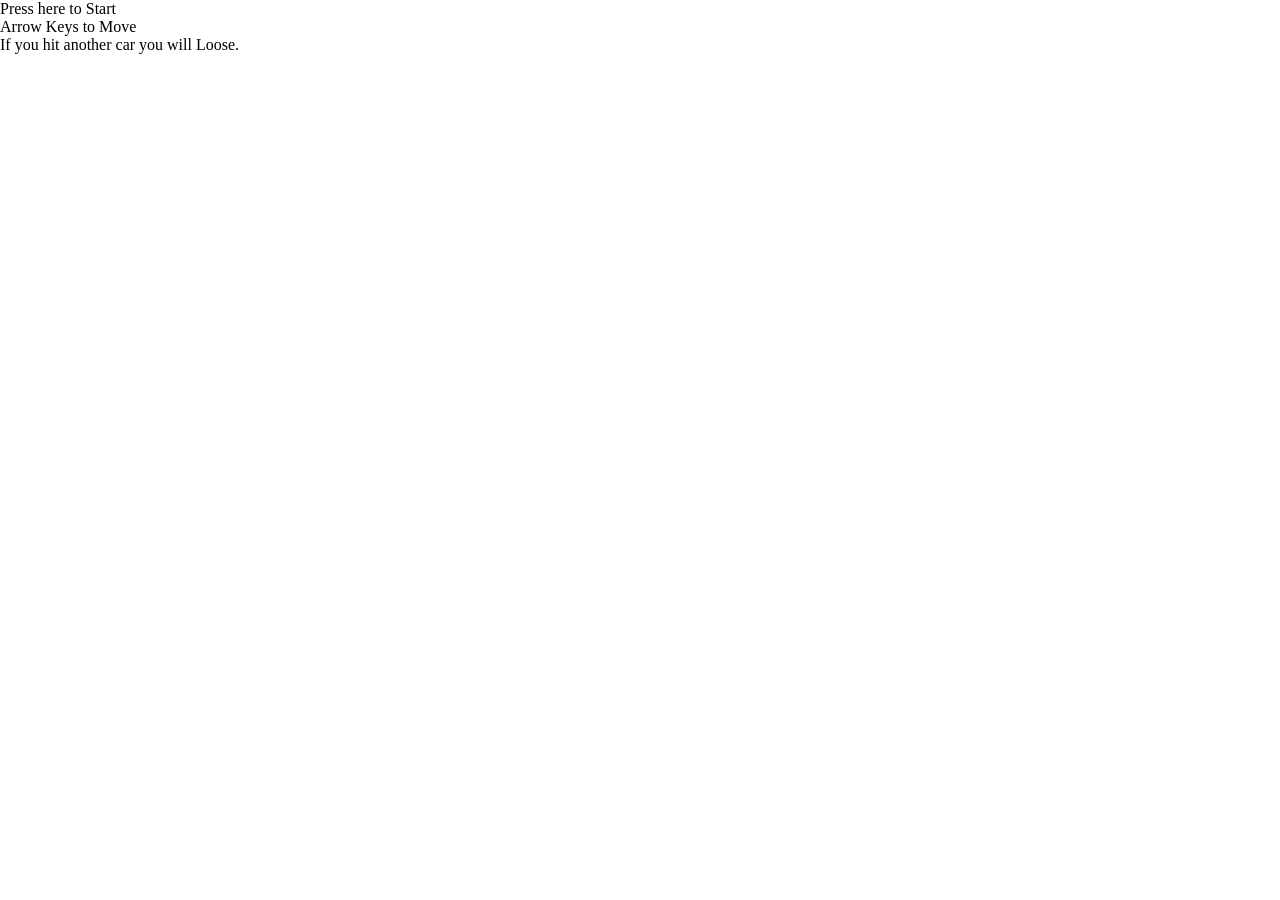
==== index.html @ 133059a4 "+gaurav HTML File name changed added" ====
<!DOCTYPE html>
<html lang="en">
<head>
    <meta charset="UTF-8">
    <meta name="viewport" content="width=device-width, initial-scale=1.0">
    <link rel="stylesheet" href="./style.css">
    <title>Car Game</title>
</head>
<body>
    <div class="carGame">
        <div class="score"></div>
        <div class="startScreen">
            <p> Press here to Start<br>
                Arrow Keys to Move <br>
                If you hit another car you will Loose.
            </p>
        </div>
        <div class="gameArea hide"></div>
    </div>



    <script src="./mainGame.js"></script>
</body>
</html>
---- style.css ----
*{
    margin: 0; padding: 0;
}
.hide{
    display: none;
}
.car{
    width: 50px;
    height: 70px;
    background: red;
    position: absolute;
    left: 50px;
    bottom: 120px;
}
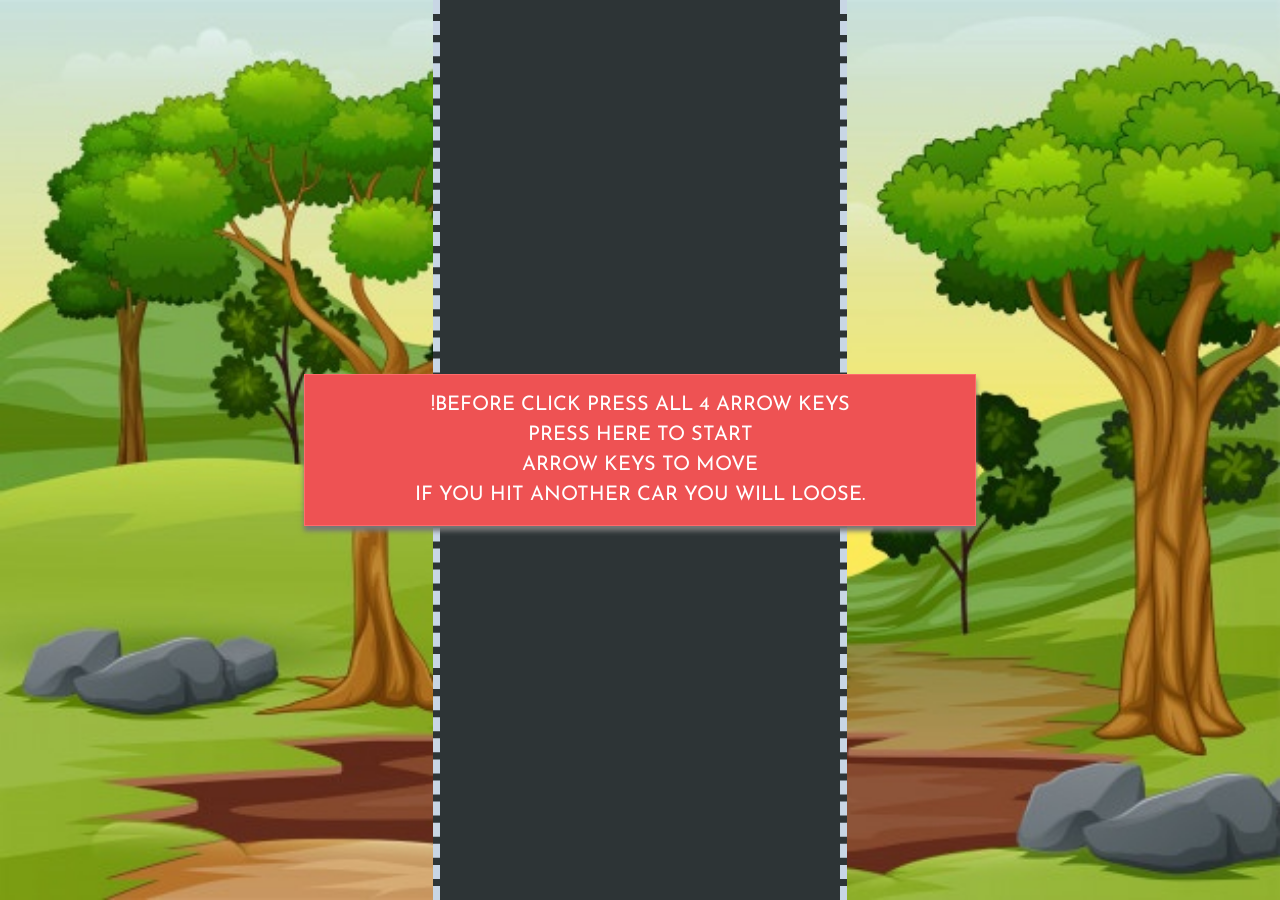
==== commit 57da4403: "+gaurav almost all work is done with full JS" ====
--- a/index.html
+++ b/index.html
@@ -4,18 +4,23 @@
     <meta charset="UTF-8">
     <meta name="viewport" content="width=device-width, initial-scale=1.0">
     <link rel="stylesheet" href="./style.css">
+    <link rel="preconnect" href="https://fonts.gstatic.com">
+    <link rel="preconnect" href="https://fonts.gstatic.com">
+    <link rel="preconnect" href="https://fonts.gstatic.com">
+    <link href="https://fonts.googleapis.com/css2?family=Josefin+Sans:wght@300;400&display=swap" rel="stylesheet">
     <title>Car Game</title>
 </head>
 <body>
     <div class="carGame">
         <div class="score"></div>
         <div class="startScreen">
-            <p> Press here to Start<br>
+            <p> !Before Click Press all 4 arrow keys<br>
+                Press here to Start<br>
                 Arrow Keys to Move <br>
                 If you hit another car you will Loose.
             </p>
         </div>
-        <div class="gameArea hide"></div>
+        <div class="gameArea"></div>
     </div>
 
 
--- a/style.css
+++ b/style.css
@@ -1,14 +1,75 @@
 *{
     margin: 0; padding: 0;
+    font-family: 'Josefin Sans', sans-serif;
 }
 .hide{
     display: none;
 }
-.car{
+.car , .enemy{
     width: 50px;
-    height: 70px;
+    height: 80px;
     background: red;
     position: absolute;
-    left: 50px;
     bottom: 120px;
+    background-image: url('./car.png');
+    background-repeat: no-repeat;
+    background-size: 100% 100%;
+}
+.gameArea{
+    width: 400px;
+    height: 100vh;
+    background: #2d3436;
+    margin: auto;
+    position: relative;
+    overflow: hidden;
+    border-left: 7px dashed #c8d6e5;
+    border-right: 7px dashed #c8d6e5;
+}
+.lines{
+    width: 10px;
+    height: 100px;
+    background: white;
+    position: absolute;
+    margin-left: 195px;
+}
+.score{
+    position: absolute;
+    top: 15px;
+    left: 40px;
+    background: #10ac84;
+    width: 300px;
+    /*height: 70px;*/
+    line-height: 70px;
+    text-align: center;
+    color: white;
+    font-size: 1.5rem;
+    box-shadow: 0 5px 5px #777;
+}
+.startScreen{
+    position: absolute;
+    background-color: #ee5253;
+    left: 50%;
+    top: 50%;
+    transform: translate(-50%, -50%);
+    color: white;
+    z-index: 1;
+    text-align: center;
+    border: 1px solid #ff6b6b;
+    padding: 15px;
+    margin: auto;
+    width: 50%;
+    cursor: pointer;
+    letter-spacing: 5;
+    font-size: 20px;
+    word-spacing: 3;
+    line-height: 30px;
+    text-transform: uppercase;
+    box-shadow: 0 5px 5px #777;
+}
+.carGame{
+    width: 100%;
+    height: 100vh;
+    background-image: url(./bg.png);
+    background-repeat: no-repeat;
+    background-size: 100% 100%;
 }
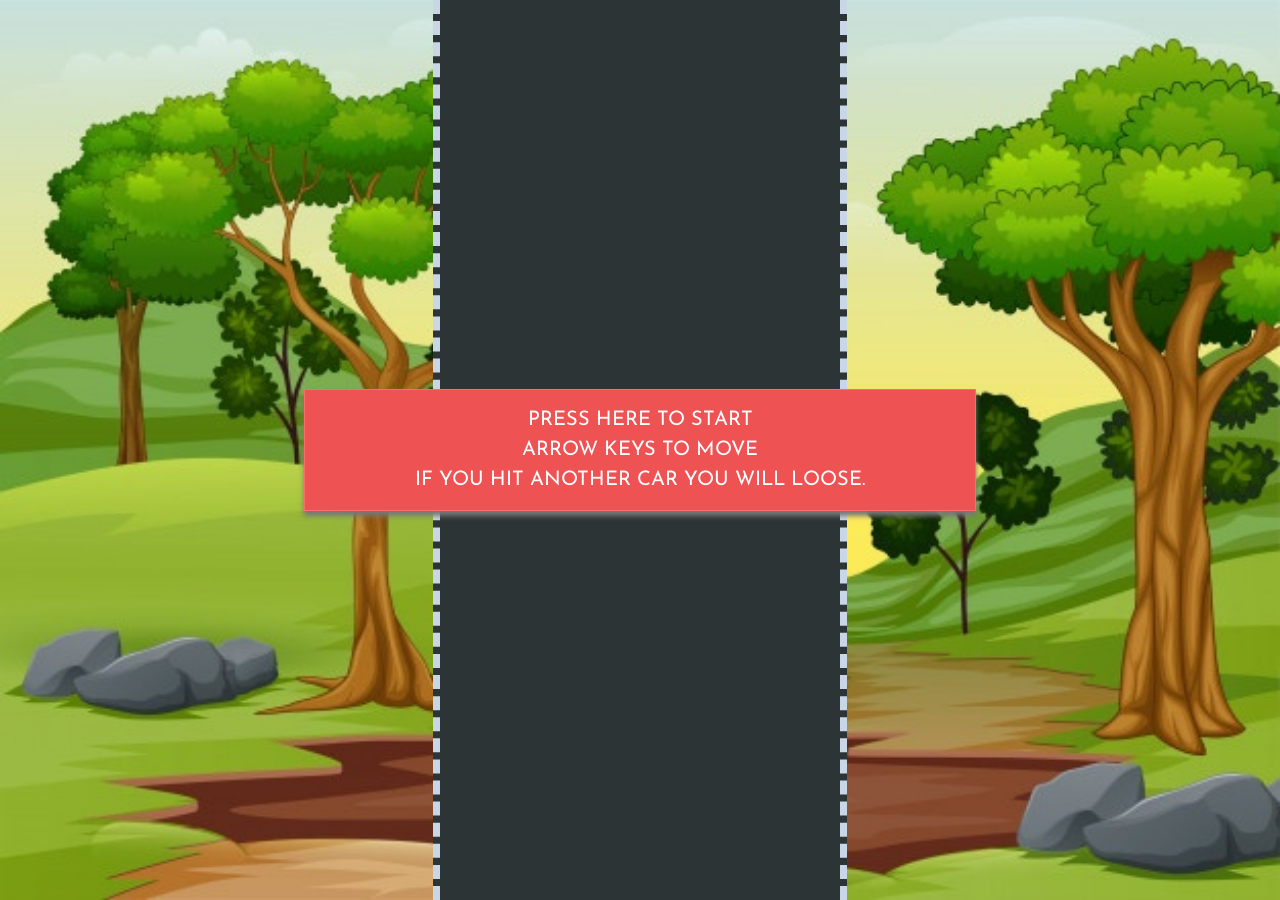
==== commit ef09ecce: "+gaurav Now my car is working fine" ====
--- a/index.html
+++ b/index.html
@@ -14,8 +14,7 @@
     <div class="carGame">
         <div class="score"></div>
         <div class="startScreen">
-            <p> !Before Click Press all 4 arrow keys<br>
-                Press here to Start<br>
+            <p> Press here to Start<br>
                 Arrow Keys to Move <br>
                 If you hit another car you will Loose.
             </p>
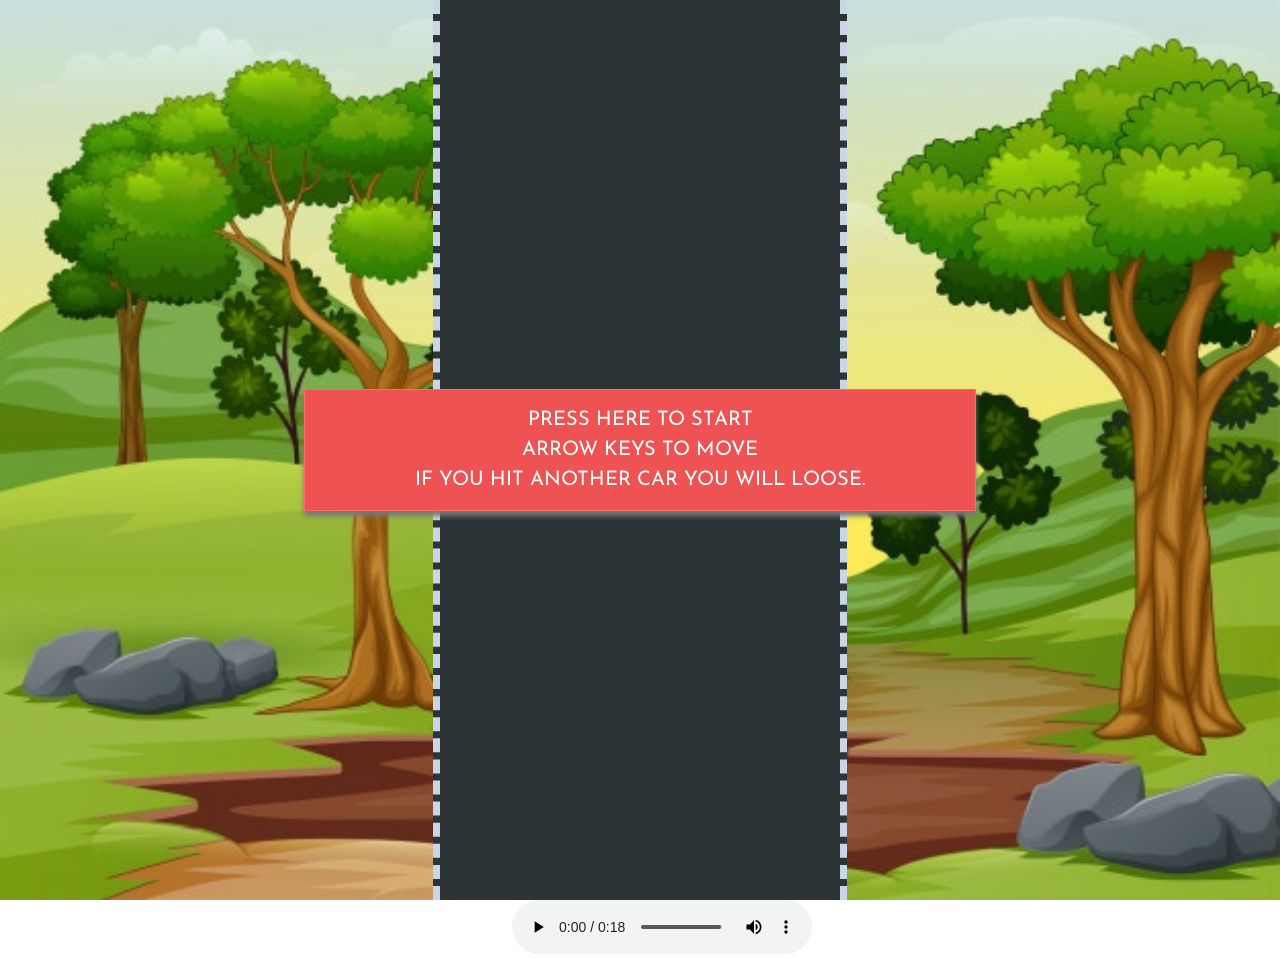
==== commit 31d542b6: "+gaurav carSound with loop added" ====
--- a/index.html
+++ b/index.html
@@ -21,6 +21,11 @@
         </div>
         <div class="gameArea"></div>
     </div>
+    <audio class="music" controls loop>
+        <source src="./carSound.mpeg" type="audio/ogg">
+        <source src="./carSound.mpeg" type="audio/mpeg">
+        Your browser does not support the audio element.
+    </audio>
 
 
 
--- a/style.css
+++ b/style.css
@@ -72,4 +72,10 @@
     background-image: url(./bg.png);
     background-repeat: no-repeat;
     background-size: 100% 100%;
+}
+.music{
+    margin: auto;
+    position: relative;
+    left: 40%;
+
 }
